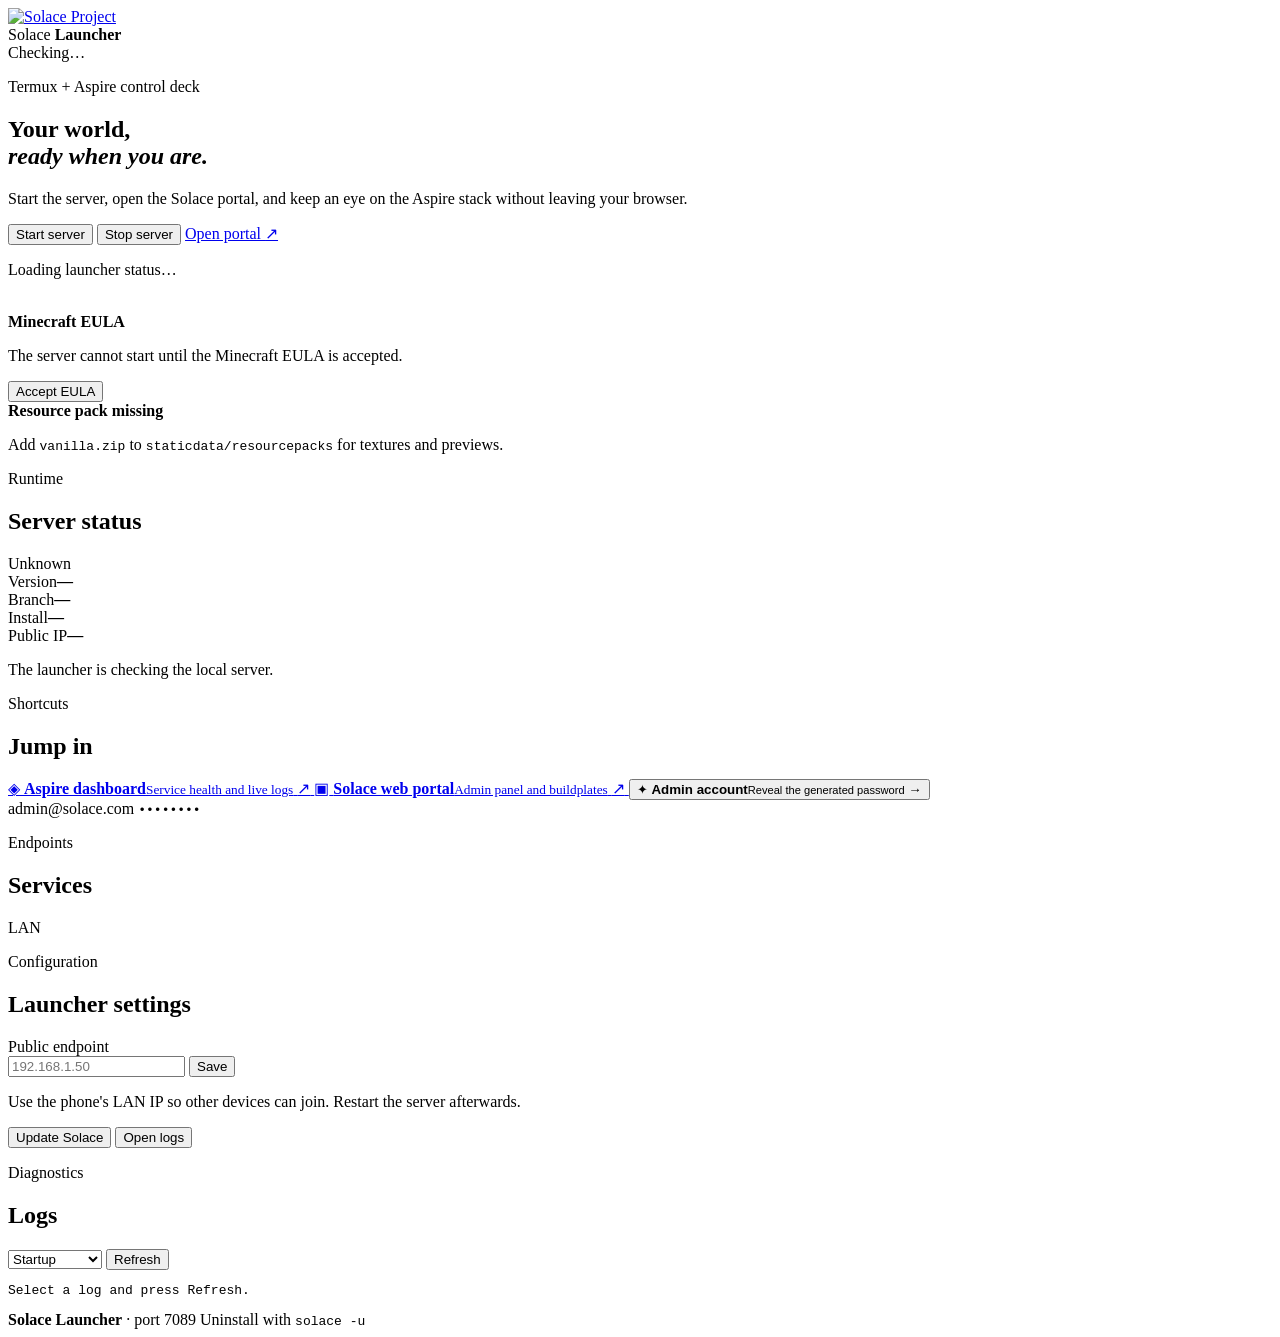
==== distros/launcher/index.html @ 0cb876f4 "Replace Termux TUI with Solace Launcher web UI" ====
<!doctype html>
<html lang="en">
<head>
  <meta charset="utf-8">
  <meta name="viewport" content="width=device-width, initial-scale=1">
  <meta name="theme-color" content="#070b24">
  <title>Solace Launcher</title>
  <link rel="icon" href="/assets/branding.png">
  <link rel="stylesheet" href="/styles.css">
</head>
<body>
  <div class="backdrop" aria-hidden="true"></div>

  <header class="topbar">
    <a class="brand" href="/" aria-label="Solace Launcher home">
      <img src="/assets/branding.png" alt="Solace Project">
    </a>
    <div class="brand-text">
      <span>Solace</span>
      <strong>Launcher</strong>
    </div>
    <div class="status-pill" id="status-pill">
      <span class="status-dot"></span>
      <span id="status-label">Checking…</span>
    </div>
  </header>

  <main>
    <section class="hero">
      <div class="hero-copy">
        <p class="eyebrow">Termux + Aspire control deck</p>
        <h1>Your world,<br><em>ready when you are.</em></h1>
        <p class="lede">
          Start the server, open the Solace portal, and keep an eye on the Aspire
          stack without leaving your browser.
        </p>
        <div class="hero-actions">
          <button class="button primary" id="start-button">Start server</button>
          <button class="button ghost" id="stop-button">Stop server</button>
          <a class="button link" id="portal-button" href="#" target="_blank" rel="noopener">Open portal <span>↗</span></a>
        </div>
        <p class="hint" id="hero-hint">Loading launcher status…</p>
      </div>
      <div class="hero-mark" aria-hidden="true">
        <div class="orb"></div>
        <img src="/assets/branding.png" alt="">
      </div>
    </section>

    <section class="notice hidden" id="eula-notice">
      <div>
        <strong>Minecraft EULA</strong>
        <p>The server cannot start until the Minecraft EULA is accepted.</p>
      </div>
      <button class="button small primary" id="accept-eula">Accept EULA</button>
    </section>

    <section class="notice warning hidden" id="pack-notice">
      <div>
        <strong>Resource pack missing</strong>
        <p>Add <code>vanilla.zip</code> to <code>staticdata/resourcepacks</code> for textures and previews.</p>
      </div>
    </section>

    <div class="grid">
      <section class="card status-card">
        <div class="card-heading">
          <div>
            <p class="eyebrow">Runtime</p>
            <h2>Server status</h2>
          </div>
          <span class="state-badge" id="state-badge">Unknown</span>
        </div>
        <div class="facts">
          <div><span>Version</span><strong id="fact-version">—</strong></div>
          <div><span>Branch</span><strong id="fact-branch">—</strong></div>
          <div><span>Install</span><strong id="fact-mode">—</strong></div>
          <div><span>Public IP</span><strong id="fact-ip">—</strong></div>
        </div>
        <div class="progress" id="startup-progress" aria-hidden="true"><span></span></div>
        <p class="muted" id="status-copy">The launcher is checking the local server.</p>
      </section>

      <section class="card">
        <div class="card-heading">
          <div>
            <p class="eyebrow">Shortcuts</p>
            <h2>Jump in</h2>
          </div>
        </div>
        <div class="link-list">
          <a class="shortcut" id="dashboard-link" href="#" target="_blank" rel="noopener">
            <span class="shortcut-icon">◈</span>
            <span><strong>Aspire dashboard</strong><small>Service health and live logs</small></span>
            <span class="chevron">↗</span>
          </a>
          <a class="shortcut" id="portal-link" href="#" target="_blank" rel="noopener">
            <span class="shortcut-icon">▣</span>
            <span><strong>Solace web portal</strong><small>Admin panel and buildplates</small></span>
            <span class="chevron">↗</span>
          </a>
          <button class="shortcut as-button" id="password-button">
            <span class="shortcut-icon">✦</span>
            <span><strong>Admin account</strong><small>Reveal the generated password</small></span>
            <span class="chevron">→</span>
          </button>
        </div>
        <div class="admin-secret hidden" id="admin-secret">
          <span>admin@solace.com</span>
          <code id="admin-password">••••••••</code>
        </div>
      </section>

      <section class="card services-card">
        <div class="card-heading">
          <div>
            <p class="eyebrow">Endpoints</p>
            <h2>Services</h2>
          </div>
          <span class="muted small">LAN</span>
        </div>
        <div class="service-list" id="service-list"></div>
      </section>

      <section class="card settings-card">
        <div class="card-heading">
          <div>
            <p class="eyebrow">Configuration</p>
            <h2>Launcher settings</h2>
          </div>
        </div>
        <form id="ip-form" class="field-row">
          <label for="public-ip">Public endpoint</label>
          <div class="input-row">
            <input id="public-ip" name="ip" autocomplete="off" spellcheck="false" placeholder="192.168.1.50">
            <button class="button small primary" type="submit">Save</button>
          </div>
          <p class="muted">Use the phone's LAN IP so other devices can join. Restart the server afterwards.</p>
        </form>
        <div class="settings-actions">
          <button class="button small ghost" id="update-button">Update Solace</button>
          <button class="button small ghost" id="logs-button">Open logs</button>
        </div>
      </section>
    </div>

    <section class="log-panel" id="log-panel">
      <div class="card-heading">
        <div>
          <p class="eyebrow">Diagnostics</p>
          <h2>Logs</h2>
        </div>
        <div class="log-actions">
          <select id="log-source" aria-label="Log source">
            <option value="startup">Startup</option>
            <option value="web-portal">Web portal</option>
            <option value="api-server">API server</option>
            <option value="auth-server">Auth server</option>
            <option value="locator">Locator</option>
            <option value="cdn">CDN</option>
            <option value="event-bus">Event bus</option>
            <option value="object-store">Object store</option>
          </select>
          <button class="button small ghost" id="refresh-logs">Refresh</button>
        </div>
      </div>
      <pre id="log-output">Select a log and press Refresh.</pre>
    </section>
  </main>

  <footer>
    <span><strong>Solace Launcher</strong> · port 7089</span>
    <span>Uninstall with <code>solace -u</code></span>
  </footer>

  <div class="toast" id="toast" role="status" aria-live="polite"></div>
  <script src="/app.js"></script>
</body>
</html>
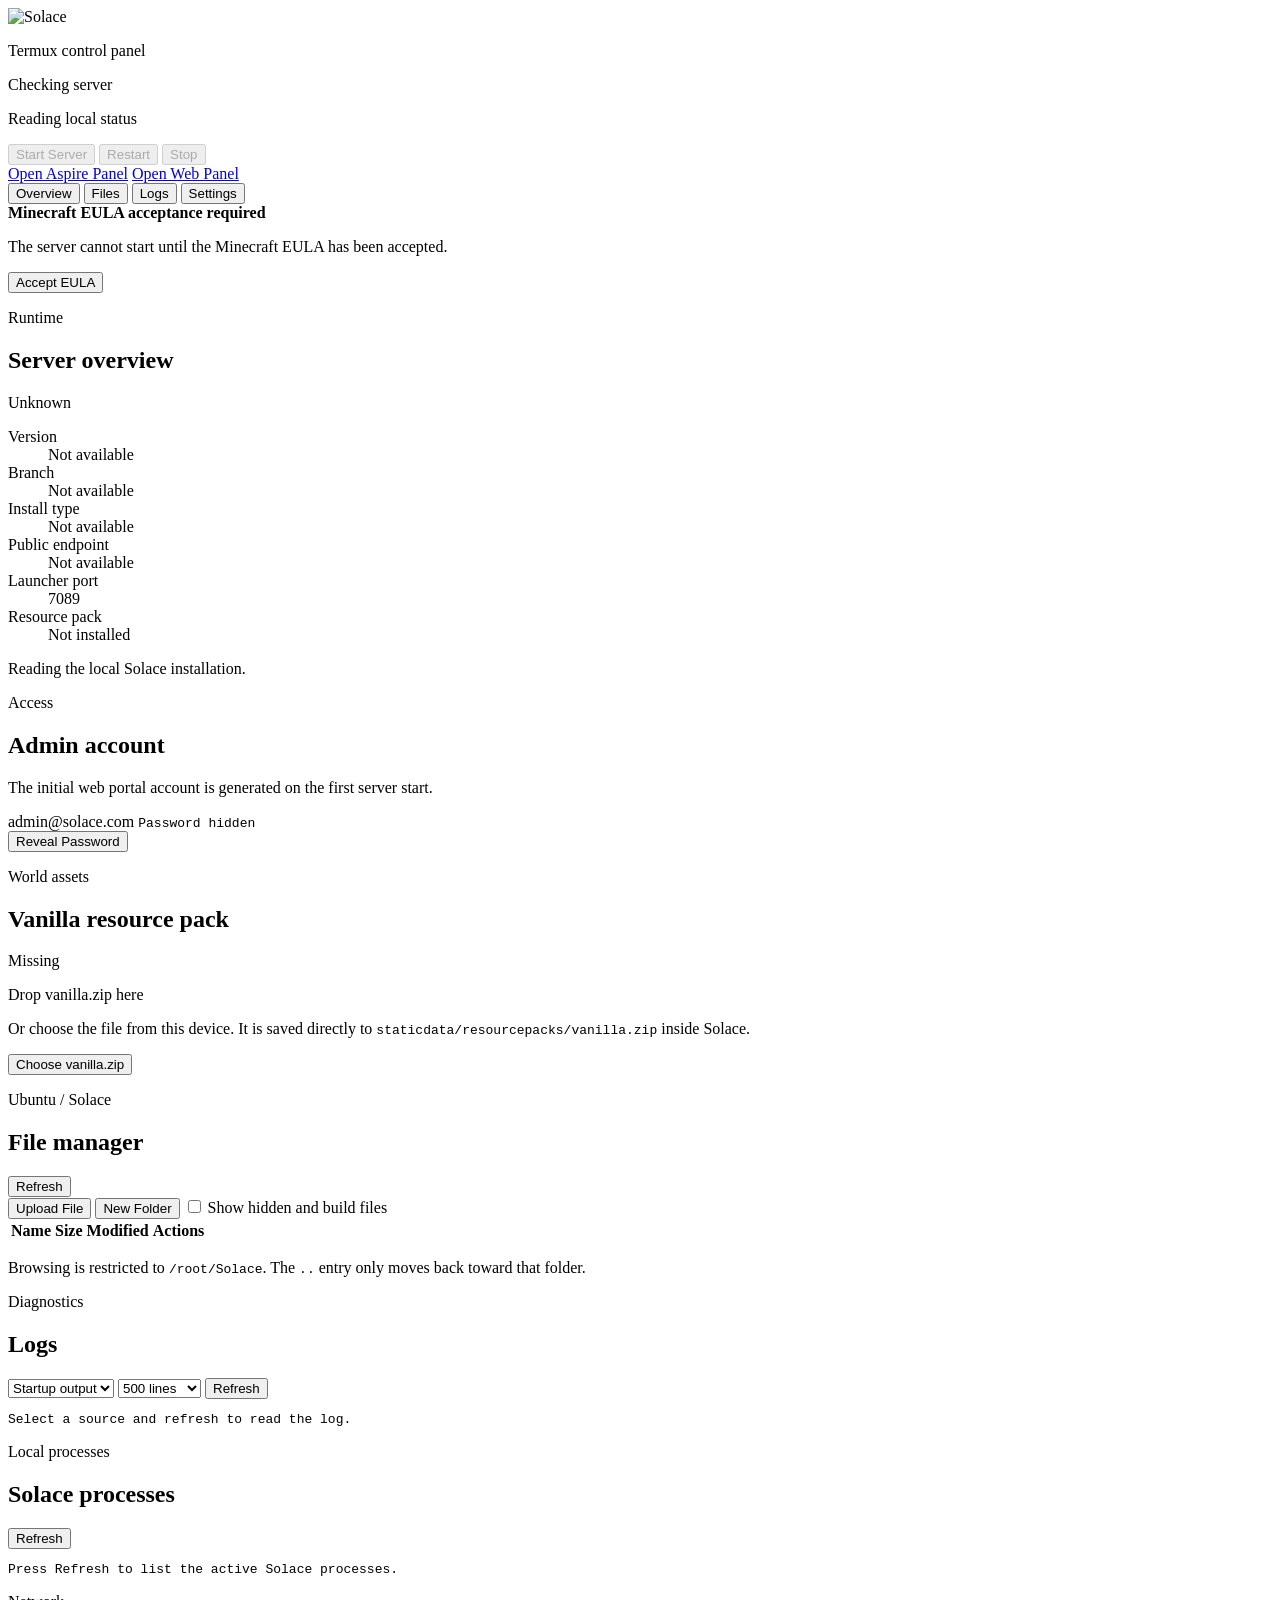
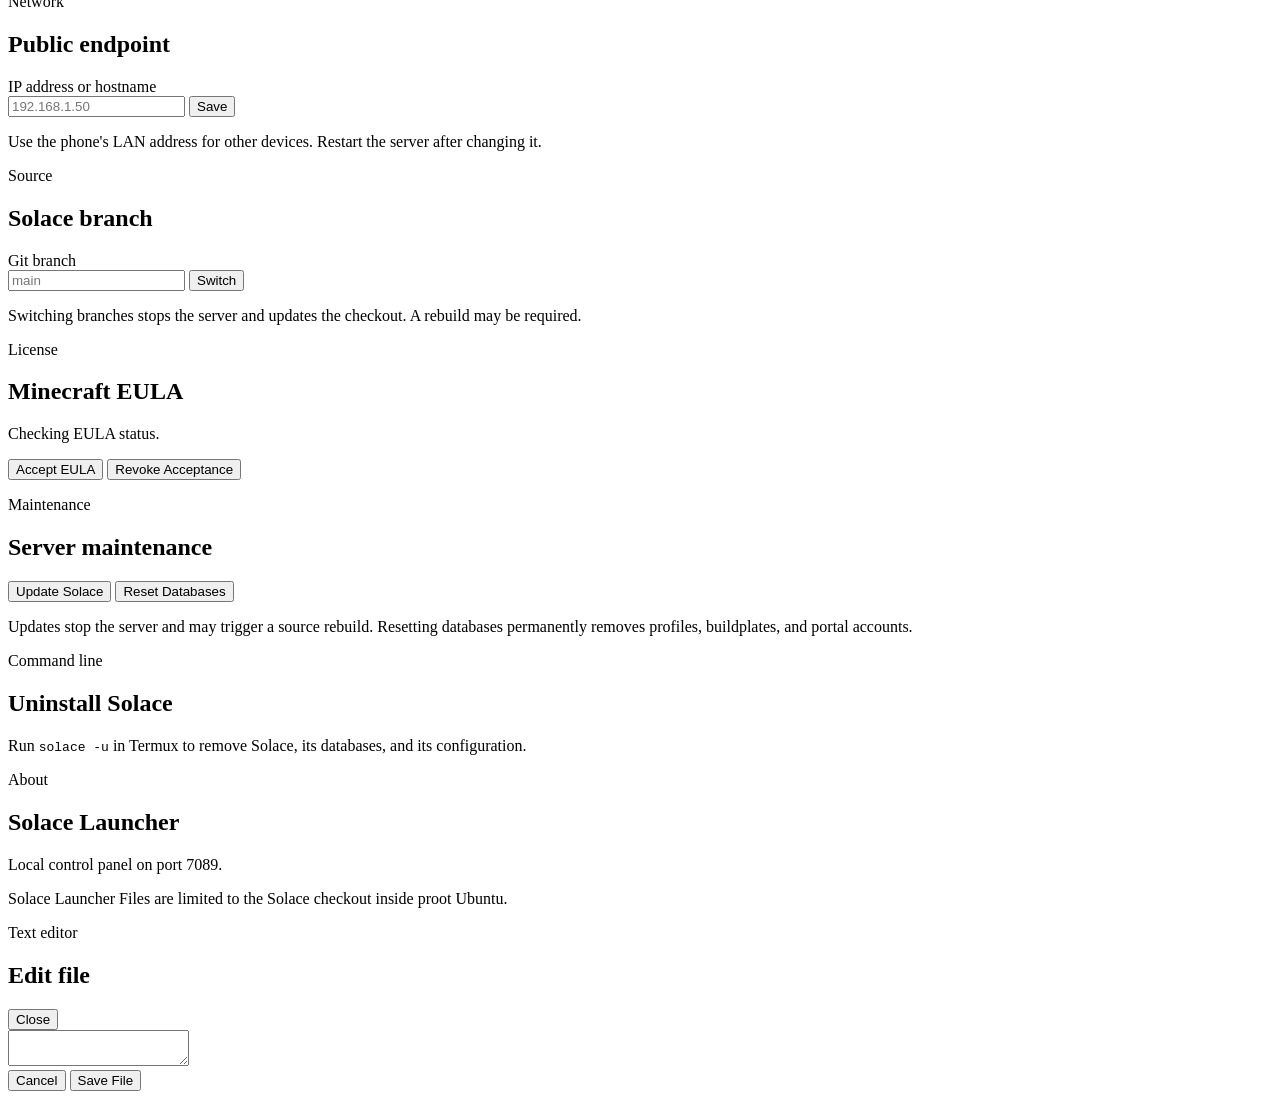
==== commit 27cb9188: "Redesign Solace Launcher and fix prebuilt paths" ====
--- a/distros/launcher/index.html
+++ b/distros/launcher/index.html
@@ -3,175 +3,291 @@
 <head>
   <meta charset="utf-8">
   <meta name="viewport" content="width=device-width, initial-scale=1">
-  <meta name="theme-color" content="#070b24">
+  <meta name="theme-color" content="#06152f">
   <title>Solace Launcher</title>
   <link rel="icon" href="/assets/branding.png">
   <link rel="stylesheet" href="/styles.css">
 </head>
 <body>
-  <div class="backdrop" aria-hidden="true"></div>
-
-  <header class="topbar">
-    <a class="brand" href="/" aria-label="Solace Launcher home">
-      <img src="/assets/branding.png" alt="Solace Project">
-    </a>
-    <div class="brand-text">
-      <span>Solace</span>
-      <strong>Launcher</strong>
+  <div class="page-glow" aria-hidden="true"></div>
+
+  <div class="shell">
+    <header class="masthead">
+      <div class="logo-block">
+        <img class="logo" src="/assets/branding.png" alt="Solace">
+        <p class="logo-caption">Termux control panel</p>
+      </div>
+
+      <div class="server-state" id="server-state">
+        <span class="state-dot" aria-hidden="true"></span>
+        <div>
+          <p class="state-label" id="state-label">Checking server</p>
+          <p class="state-note" id="state-note">Reading local status</p>
+        </div>
+      </div>
+
+      <div class="server-controls" role="group" aria-label="Server controls">
+        <button class="control start" id="start-button" disabled>Start Server</button>
+        <button class="control restart" id="restart-button" disabled>Restart</button>
+        <button class="control stop" id="stop-button" disabled>Stop</button>
+      </div>
+
+      <div class="panel-controls">
+        <a class="panel-button" id="dashboard-button" href="#" target="_blank" rel="noopener">Open Aspire Panel</a>
+        <a class="panel-button" id="portal-button" href="#" target="_blank" rel="noopener">Open Web Panel</a>
+      </div>
+    </header>
+
+    <nav class="tabs" aria-label="Launcher sections">
+      <button class="tab active" type="button" data-tab="overview">Overview</button>
+      <button class="tab" type="button" data-tab="files">Files</button>
+      <button class="tab" type="button" data-tab="logs">Logs</button>
+      <button class="tab" type="button" data-tab="settings">Settings</button>
+    </nav>
+
+    <div class="notice hidden" id="eula-notice">
+      <div>
+        <strong>Minecraft EULA acceptance required</strong>
+        <p>The server cannot start until the Minecraft EULA has been accepted.</p>
+      </div>
+      <button class="button primary small" id="accept-eula-button" type="button">Accept EULA</button>
     </div>
-    <div class="status-pill" id="status-pill">
-      <span class="status-dot"></span>
-      <span id="status-label">Checking…</span>
+
+    <main>
+      <section class="tab-panel active" id="panel-overview">
+        <div class="overview-grid">
+          <article class="card server-card">
+            <div class="card-heading">
+              <div>
+                <p class="eyebrow">Runtime</p>
+                <h2>Server overview</h2>
+              </div>
+              <span class="badge" id="runtime-badge">Unknown</span>
+            </div>
+            <dl class="facts">
+              <div><dt>Version</dt><dd id="fact-version">Not available</dd></div>
+              <div><dt>Branch</dt><dd id="fact-branch">Not available</dd></div>
+              <div><dt>Install type</dt><dd id="fact-mode">Not available</dd></div>
+              <div><dt>Public endpoint</dt><dd id="fact-ip">Not available</dd></div>
+              <div><dt>Launcher port</dt><dd id="fact-port">7089</dd></div>
+              <div><dt>Resource pack</dt><dd id="fact-pack">Not installed</dd></div>
+            </dl>
+            <p class="status-copy" id="status-copy">Reading the local Solace installation.</p>
+          </article>
+
+          <article class="card admin-card">
+            <div class="card-heading">
+              <div>
+                <p class="eyebrow">Access</p>
+                <h2>Admin account</h2>
+              </div>
+            </div>
+            <p class="muted">The initial web portal account is generated on the first server start.</p>
+            <div class="admin-account">
+              <span>admin@solace.com</span>
+              <code id="admin-password">Password hidden</code>
+            </div>
+            <button class="button secondary" id="password-button" type="button">Reveal Password</button>
+          </article>
+        </div>
+
+        <article class="card resource-card">
+          <div class="card-heading">
+            <div>
+              <p class="eyebrow">World assets</p>
+              <h2>Vanilla resource pack</h2>
+            </div>
+            <span class="badge" id="pack-badge">Missing</span>
+          </div>
+          <div class="upload-zone" id="pack-drop">
+            <input id="pack-input" type="file" accept=".zip,application/zip" hidden>
+            <p class="upload-title" id="pack-title">Drop vanilla.zip here</p>
+            <p class="upload-note" id="pack-note">Or choose the file from this device. It is saved directly to <code>staticdata/resourcepacks/vanilla.zip</code> inside Solace.</p>
+            <button class="button primary" id="pack-button" type="button">Choose vanilla.zip</button>
+            <p class="upload-status" id="pack-status"></p>
+          </div>
+        </article>
+      </section>
+
+      <section class="tab-panel" id="panel-files">
+        <article class="card file-card">
+          <div class="card-heading file-heading">
+            <div>
+              <p class="eyebrow">Ubuntu / Solace</p>
+              <h2>File manager</h2>
+            </div>
+            <button class="button secondary small" id="files-refresh" type="button">Refresh</button>
+          </div>
+
+          <div class="breadcrumb" id="breadcrumb" aria-label="Current folder"></div>
+
+          <div class="file-toolbar">
+            <input id="file-input" type="file" hidden>
+            <button class="button secondary small" id="upload-button" type="button">Upload File</button>
+            <button class="button secondary small" id="new-folder-button" type="button">New Folder</button>
+            <label class="toggle"><input type="checkbox" id="show-hidden"> Show hidden and build files</label>
+          </div>
+
+          <div class="table-wrap">
+            <table class="file-table">
+              <thead>
+                <tr>
+                  <th scope="col">Name</th>
+                  <th scope="col">Size</th>
+                  <th scope="col">Modified</th>
+                  <th scope="col">Actions</th>
+                </tr>
+              </thead>
+              <tbody id="file-list"></tbody>
+            </table>
+          </div>
+          <p class="muted small file-note">Browsing is restricted to <code>/root/Solace</code>. The <code>..</code> entry only moves back toward that folder.</p>
+        </article>
+      </section>
+
+      <section class="tab-panel" id="panel-logs">
+        <article class="card log-card">
+          <div class="card-heading log-heading">
+            <div>
+              <p class="eyebrow">Diagnostics</p>
+              <h2>Logs</h2>
+            </div>
+            <div class="log-controls">
+              <select id="log-source" aria-label="Log source">
+                <option value="startup">Startup output</option>
+                <option value="web-portal">Web portal</option>
+                <option value="api-server">API server</option>
+                <option value="auth-server">Auth server</option>
+                <option value="locator">Locator</option>
+                <option value="cdn">CDN</option>
+                <option value="event-bus">Event bus</option>
+                <option value="object-store">Object store</option>
+              </select>
+              <select id="log-lines" aria-label="Log line count">
+                <option value="200">200 lines</option>
+                <option value="500" selected>500 lines</option>
+                <option value="1000">1000 lines</option>
+              </select>
+              <button class="button secondary small" id="logs-refresh" type="button">Refresh</button>
+            </div>
+          </div>
+          <pre class="terminal" id="log-output">Select a source and refresh to read the log.</pre>
+        </article>
+
+        <article class="card log-card">
+          <div class="card-heading log-heading">
+            <div>
+              <p class="eyebrow">Local processes</p>
+              <h2>Solace processes</h2>
+            </div>
+            <button class="button secondary small" id="processes-refresh" type="button">Refresh</button>
+          </div>
+          <pre class="terminal short" id="process-output">Press Refresh to list the active Solace processes.</pre>
+        </article>
+      </section>
+
+      <section class="tab-panel" id="panel-settings">
+        <div class="settings-grid">
+          <article class="card">
+            <div class="card-heading">
+              <div>
+                <p class="eyebrow">Network</p>
+                <h2>Public endpoint</h2>
+              </div>
+            </div>
+            <form id="ip-form" class="form-stack">
+              <label for="public-ip">IP address or hostname</label>
+              <div class="input-row">
+                <input id="public-ip" name="ip" autocomplete="off" spellcheck="false" placeholder="192.168.1.50">
+                <button class="button primary small" type="submit">Save</button>
+              </div>
+              <p class="muted small">Use the phone's LAN address for other devices. Restart the server after changing it.</p>
+            </form>
+          </article>
+
+          <article class="card">
+            <div class="card-heading">
+              <div>
+                <p class="eyebrow">Source</p>
+                <h2>Solace branch</h2>
+              </div>
+            </div>
+            <form id="branch-form" class="form-stack">
+              <label for="branch-name">Git branch</label>
+              <div class="input-row">
+                <input id="branch-name" name="branch" autocomplete="off" spellcheck="false" placeholder="main">
+                <button class="button primary small" type="submit">Switch</button>
+              </div>
+              <p class="muted small">Switching branches stops the server and updates the checkout. A rebuild may be required.</p>
+            </form>
+          </article>
+
+          <article class="card">
+            <div class="card-heading">
+              <div>
+                <p class="eyebrow">License</p>
+                <h2>Minecraft EULA</h2>
+              </div>
+            </div>
+            <p class="muted" id="eula-state">Checking EULA status.</p>
+            <div class="button-row">
+              <button class="button secondary small" id="settings-accept-eula" type="button">Accept EULA</button>
+              <button class="button secondary small" id="revoke-eula" type="button">Revoke Acceptance</button>
+            </div>
+          </article>
+
+          <article class="card">
+            <div class="card-heading">
+              <div>
+                <p class="eyebrow">Maintenance</p>
+                <h2>Server maintenance</h2>
+              </div>
+            </div>
+            <div class="button-row">
+              <button class="button secondary small" id="update-button" type="button">Update Solace</button>
+              <button class="button danger small" id="reset-button" type="button">Reset Databases</button>
+            </div>
+            <p class="muted small">Updates stop the server and may trigger a source rebuild. Resetting databases permanently removes profiles, buildplates, and portal accounts.</p>
+          </article>
+        </div>
+
+        <article class="card settings-footer-card">
+          <div>
+            <p class="eyebrow">Command line</p>
+            <h2>Uninstall Solace</h2>
+            <p class="muted">Run <code>solace -u</code> in Termux to remove Solace, its databases, and its configuration.</p>
+          </div>
+          <div>
+            <p class="eyebrow">About</p>
+            <h2>Solace Launcher</h2>
+            <p class="muted" id="about-line">Local control panel on port 7089.</p>
+          </div>
+        </article>
+      </section>
+    </main>
+
+    <footer class="footer">
+      <span>Solace Launcher</span>
+      <span>Files are limited to the Solace checkout inside proot Ubuntu.</span>
+    </footer>
+  </div>
+
+  <div class="modal hidden" id="editor-modal" role="dialog" aria-modal="true" aria-labelledby="editor-title">
+    <div class="modal-card">
+      <div class="modal-heading">
+        <div>
+          <p class="eyebrow">Text editor</p>
+          <h2 id="editor-title">Edit file</h2>
+        </div>
+        <button class="icon-button" id="editor-close" type="button" aria-label="Close editor">Close</button>
+      </div>
+      <textarea id="editor-text" spellcheck="false" wrap="off"></textarea>
+      <div class="modal-actions">
+        <button class="button secondary" id="editor-cancel" type="button">Cancel</button>
+        <button class="button primary" id="editor-save" type="button">Save File</button>
+      </div>
     </div>
-  </header>
-
-  <main>
-    <section class="hero">
-      <div class="hero-copy">
-        <p class="eyebrow">Termux + Aspire control deck</p>
-        <h1>Your world,<br><em>ready when you are.</em></h1>
-        <p class="lede">
-          Start the server, open the Solace portal, and keep an eye on the Aspire
-          stack without leaving your browser.
-        </p>
-        <div class="hero-actions">
-          <button class="button primary" id="start-button">Start server</button>
-          <button class="button ghost" id="stop-button">Stop server</button>
-          <a class="button link" id="portal-button" href="#" target="_blank" rel="noopener">Open portal <span>↗</span></a>
-        </div>
-        <p class="hint" id="hero-hint">Loading launcher status…</p>
-      </div>
-      <div class="hero-mark" aria-hidden="true">
-        <div class="orb"></div>
-        <img src="/assets/branding.png" alt="">
-      </div>
-    </section>
-
-    <section class="notice hidden" id="eula-notice">
-      <div>
-        <strong>Minecraft EULA</strong>
-        <p>The server cannot start until the Minecraft EULA is accepted.</p>
-      </div>
-      <button class="button small primary" id="accept-eula">Accept EULA</button>
-    </section>
-
-    <section class="notice warning hidden" id="pack-notice">
-      <div>
-        <strong>Resource pack missing</strong>
-        <p>Add <code>vanilla.zip</code> to <code>staticdata/resourcepacks</code> for textures and previews.</p>
-      </div>
-    </section>
-
-    <div class="grid">
-      <section class="card status-card">
-        <div class="card-heading">
-          <div>
-            <p class="eyebrow">Runtime</p>
-            <h2>Server status</h2>
-          </div>
-          <span class="state-badge" id="state-badge">Unknown</span>
-        </div>
-        <div class="facts">
-          <div><span>Version</span><strong id="fact-version">—</strong></div>
-          <div><span>Branch</span><strong id="fact-branch">—</strong></div>
-          <div><span>Install</span><strong id="fact-mode">—</strong></div>
-          <div><span>Public IP</span><strong id="fact-ip">—</strong></div>
-        </div>
-        <div class="progress" id="startup-progress" aria-hidden="true"><span></span></div>
-        <p class="muted" id="status-copy">The launcher is checking the local server.</p>
-      </section>
-
-      <section class="card">
-        <div class="card-heading">
-          <div>
-            <p class="eyebrow">Shortcuts</p>
-            <h2>Jump in</h2>
-          </div>
-        </div>
-        <div class="link-list">
-          <a class="shortcut" id="dashboard-link" href="#" target="_blank" rel="noopener">
-            <span class="shortcut-icon">◈</span>
-            <span><strong>Aspire dashboard</strong><small>Service health and live logs</small></span>
-            <span class="chevron">↗</span>
-          </a>
-          <a class="shortcut" id="portal-link" href="#" target="_blank" rel="noopener">
-            <span class="shortcut-icon">▣</span>
-            <span><strong>Solace web portal</strong><small>Admin panel and buildplates</small></span>
-            <span class="chevron">↗</span>
-          </a>
-          <button class="shortcut as-button" id="password-button">
-            <span class="shortcut-icon">✦</span>
-            <span><strong>Admin account</strong><small>Reveal the generated password</small></span>
-            <span class="chevron">→</span>
-          </button>
-        </div>
-        <div class="admin-secret hidden" id="admin-secret">
-          <span>admin@solace.com</span>
-          <code id="admin-password">••••••••</code>
-        </div>
-      </section>
-
-      <section class="card services-card">
-        <div class="card-heading">
-          <div>
-            <p class="eyebrow">Endpoints</p>
-            <h2>Services</h2>
-          </div>
-          <span class="muted small">LAN</span>
-        </div>
-        <div class="service-list" id="service-list"></div>
-      </section>
-
-      <section class="card settings-card">
-        <div class="card-heading">
-          <div>
-            <p class="eyebrow">Configuration</p>
-            <h2>Launcher settings</h2>
-          </div>
-        </div>
-        <form id="ip-form" class="field-row">
-          <label for="public-ip">Public endpoint</label>
-          <div class="input-row">
-            <input id="public-ip" name="ip" autocomplete="off" spellcheck="false" placeholder="192.168.1.50">
-            <button class="button small primary" type="submit">Save</button>
-          </div>
-          <p class="muted">Use the phone's LAN IP so other devices can join. Restart the server afterwards.</p>
-        </form>
-        <div class="settings-actions">
-          <button class="button small ghost" id="update-button">Update Solace</button>
-          <button class="button small ghost" id="logs-button">Open logs</button>
-        </div>
-      </section>
-    </div>
-
-    <section class="log-panel" id="log-panel">
-      <div class="card-heading">
-        <div>
-          <p class="eyebrow">Diagnostics</p>
-          <h2>Logs</h2>
-        </div>
-        <div class="log-actions">
-          <select id="log-source" aria-label="Log source">
-            <option value="startup">Startup</option>
-            <option value="web-portal">Web portal</option>
-            <option value="api-server">API server</option>
-            <option value="auth-server">Auth server</option>
-            <option value="locator">Locator</option>
-            <option value="cdn">CDN</option>
-            <option value="event-bus">Event bus</option>
-            <option value="object-store">Object store</option>
-          </select>
-          <button class="button small ghost" id="refresh-logs">Refresh</button>
-        </div>
-      </div>
-      <pre id="log-output">Select a log and press Refresh.</pre>
-    </section>
-  </main>
-
-  <footer>
-    <span><strong>Solace Launcher</strong> · port 7089</span>
-    <span>Uninstall with <code>solace -u</code></span>
-  </footer>
+  </div>
 
   <div class="toast" id="toast" role="status" aria-live="polite"></div>
   <script src="/app.js"></script>
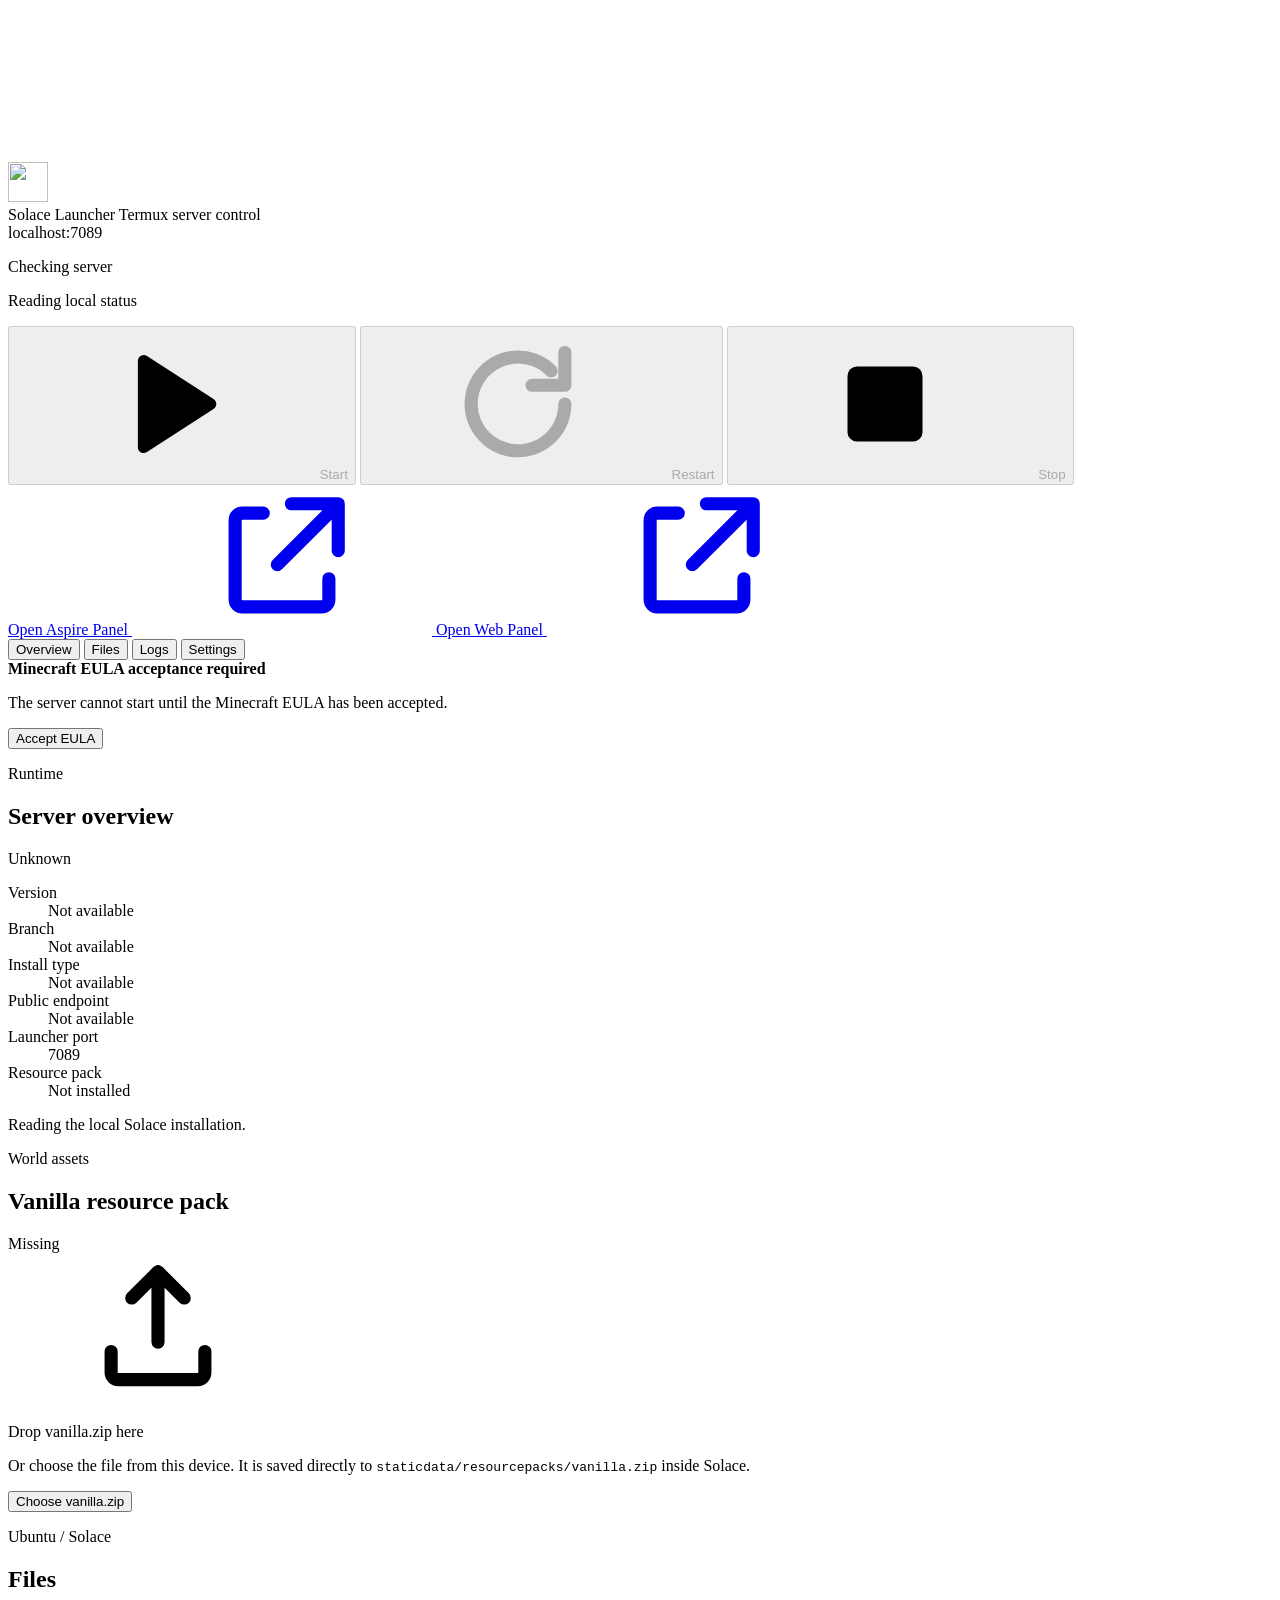
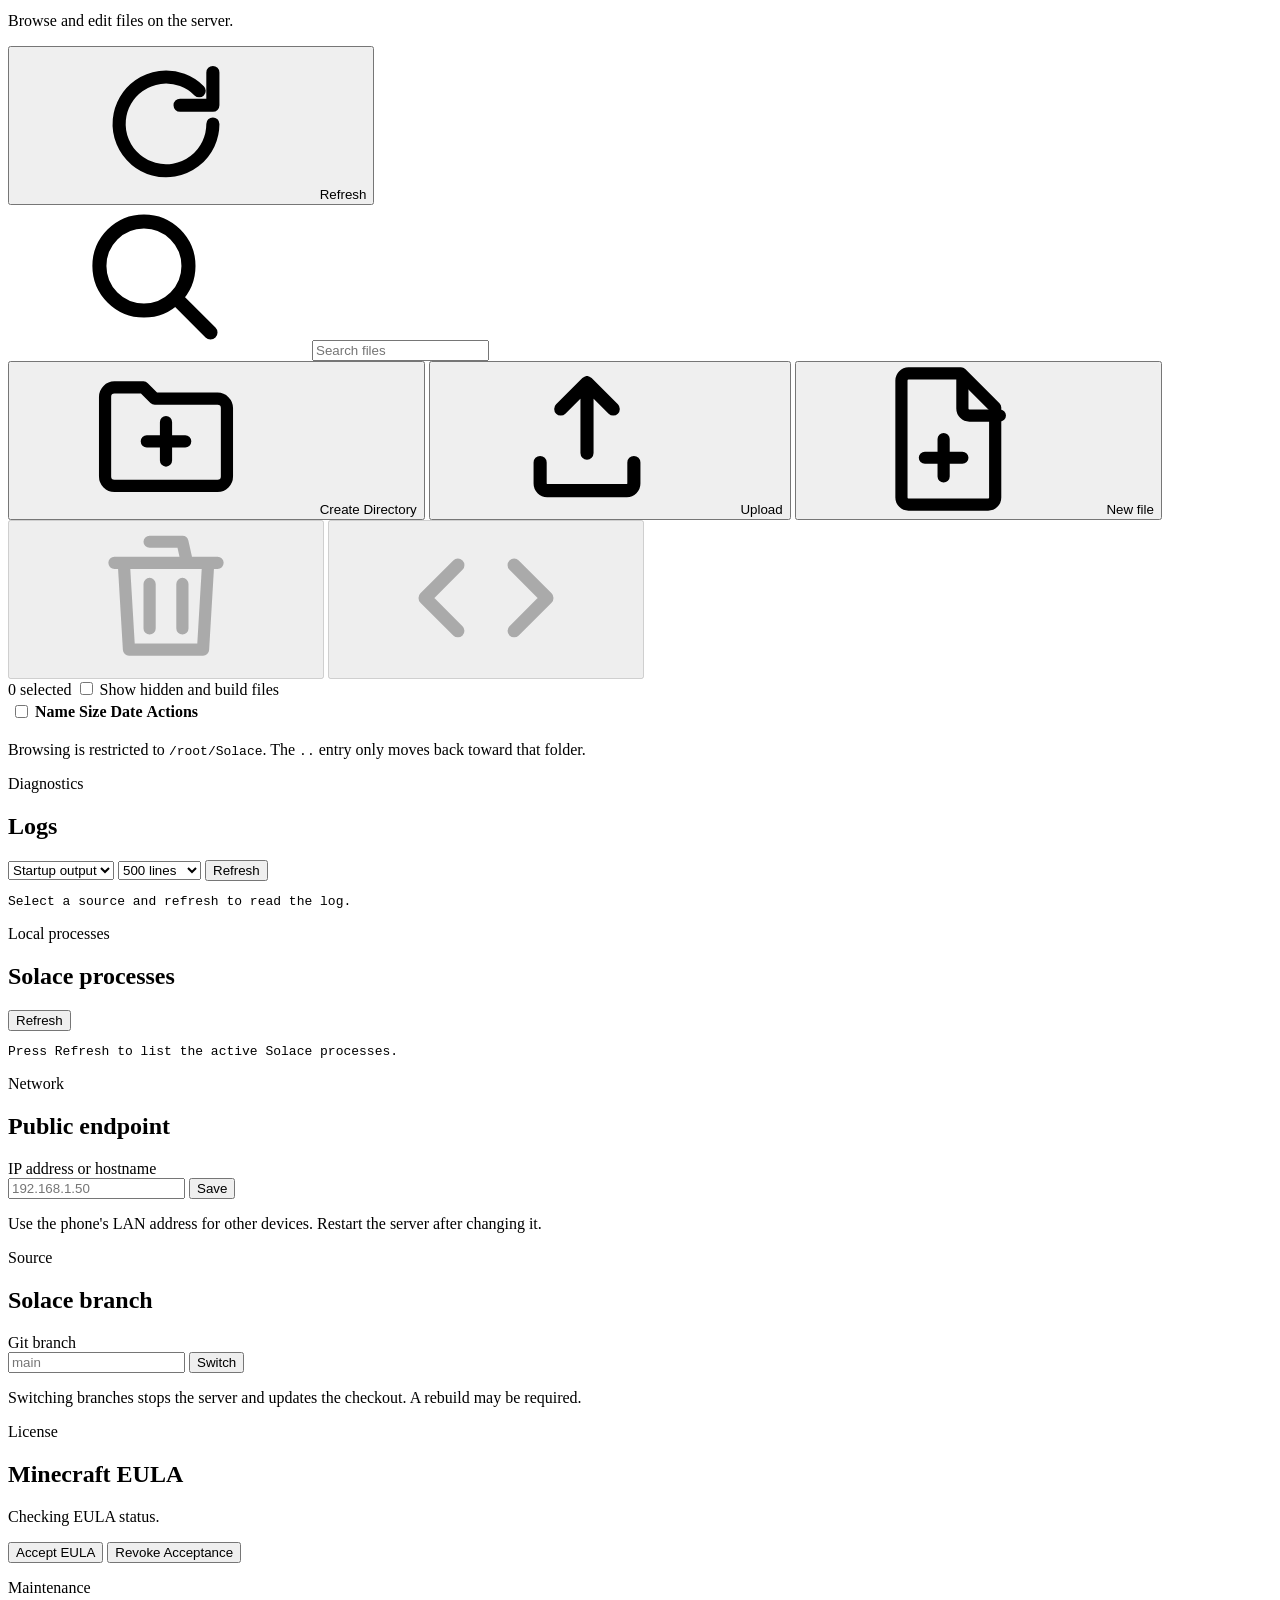
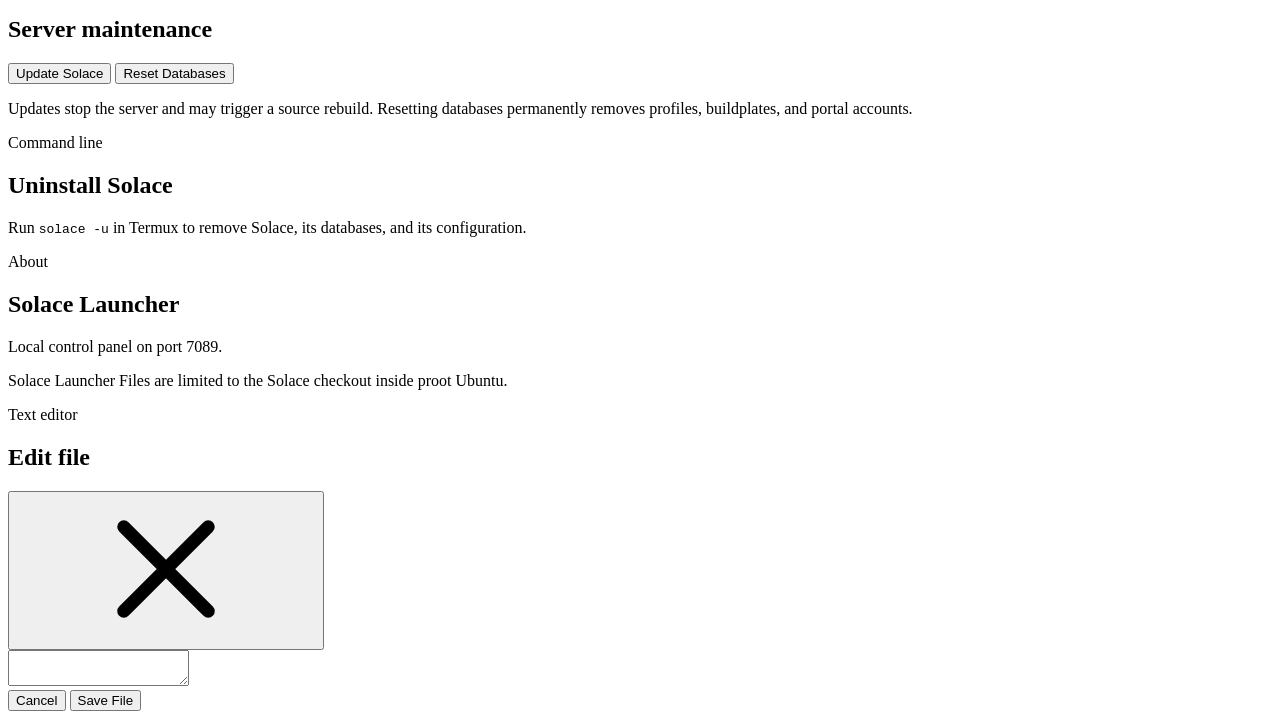
==== commit 5c843217: "Match launcher to GitHub dark UI and rebuild file manager" ====
--- a/distros/launcher/index.html
+++ b/distros/launcher/index.html
@@ -3,21 +3,84 @@
 <head>
   <meta charset="utf-8">
   <meta name="viewport" content="width=device-width, initial-scale=1">
-  <meta name="theme-color" content="#06152f">
+  <meta name="theme-color" content="#0d1117">
   <title>Solace Launcher</title>
-  <link rel="icon" href="/assets/branding.png">
+  <link rel="icon" type="image/png" href="/assets/favicon.png">
+  <link rel="apple-touch-icon" href="/assets/favicon.png">
   <link rel="stylesheet" href="/styles.css">
 </head>
 <body>
-  <div class="page-glow" aria-hidden="true"></div>
+  <svg class="icon-sprite" aria-hidden="true">
+    <symbol id="i-search" viewBox="0 0 16 16">
+      <circle cx="6.5" cy="6.5" r="4.75" fill="none" stroke="currentColor" stroke-width="1.5"/>
+      <path d="m10.2 10.2 3.4 3.4" fill="none" stroke="currentColor" stroke-width="1.5" stroke-linecap="round"/>
+    </symbol>
+    <symbol id="i-folder" viewBox="0 0 16 16">
+      <path d="M1.5 3.25c0-.69.56-1.25 1.25-1.25h3.19c.33 0 .65.13.88.37L7.94 3.5h5.31c.69 0 1.25.56 1.25 1.25v7.5c0 .69-.56 1.25-1.25 1.25H2.75c-.69 0-1.25-.56-1.25-1.25v-9Z"/>
+    </symbol>
+    <symbol id="i-folder-plus" viewBox="0 0 16 16">
+      <path d="M1.5 3.5c0-.55.45-1 1-1h3.1l1.2 1.2h6.7c.55 0 1 .45 1 1v7.3c0 .55-.45 1-1 1h-11c-.55 0-1-.45-1-1V3.5Z" fill="none" stroke="currentColor" stroke-width="1.3" stroke-linejoin="round"/>
+      <path d="M8 6.2v4.1M5.95 8.25h4.1" fill="none" stroke="currentColor" stroke-width="1.3" stroke-linecap="round"/>
+    </symbol>
+    <symbol id="i-file" viewBox="0 0 16 16">
+      <path d="M2 1.75C2 .784 2.784 0 3.75 0h6.586c.464 0 .909.184 1.237.513l2.914 2.914c.329.328.513.773.513 1.237v9.586A1.75 1.75 0 0 1 13.25 16h-9.5A1.75 1.75 0 0 1 2 14.25V1.75Zm8.75 1.5v2.5c0 .138.112.25.25.25h2.5a.25.25 0 0 0 .177-.427l-2.5-2.5a.25.25 0 0 0-.427.177Z"/>
+    </symbol>
+    <symbol id="i-file-plus" viewBox="0 0 16 16">
+      <path d="M2.5 1.75c0-.414.336-.75.75-.75h5.6l3.65 3.65v9.6c0 .414-.336.75-.75.75h-8.5a.75.75 0 0 1-.75-.75V1.75Z" fill="none" stroke="currentColor" stroke-width="1.3" stroke-linejoin="round"/>
+      <path d="M9 1.5v3.25c0 .414.336.75.75.75H13M7 8v4M5 10h4" fill="none" stroke="currentColor" stroke-width="1.3" stroke-linecap="round"/>
+    </symbol>
+    <symbol id="i-upload" viewBox="0 0 16 16">
+      <path d="M8 2v7.5M5.2 4.8 8 2l2.8 2.8M3 10.5v2.25c0 .414.336.75.75.75h8.5a.75.75 0 0 0 .75-.75V10.5" fill="none" stroke="currentColor" stroke-width="1.4" stroke-linecap="round" stroke-linejoin="round"/>
+    </symbol>
+    <symbol id="i-trash" viewBox="0 0 16 16">
+      <path d="M2.5 4.25h11M6.25 2h3.5l.5 2.25M3.5 4.25l.55 9.25h7.9l.55-9.25M6.25 6.5v4.75M9.75 6.5v4.75" fill="none" stroke="currentColor" stroke-width="1.3" stroke-linecap="round" stroke-linejoin="round"/>
+    </symbol>
+    <symbol id="i-code" viewBox="0 0 16 16">
+      <path d="m5 4.5-3.5 3.5L5 11.5M11 4.5l3.5 3.5L11 11.5" fill="none" stroke="currentColor" stroke-width="1.4" stroke-linecap="round" stroke-linejoin="round"/>
+    </symbol>
+    <symbol id="i-refresh" viewBox="0 0 16 16">
+      <path d="M13 8a5 5 0 1 1-1.46-3.54M13 2.5V6H9.5" fill="none" stroke="currentColor" stroke-width="1.4" stroke-linecap="round" stroke-linejoin="round"/>
+    </symbol>
+    <symbol id="i-dots" viewBox="0 0 16 16">
+      <circle cx="3" cy="8" r="1.35"/><circle cx="8" cy="8" r="1.35"/><circle cx="13" cy="8" r="1.35"/>
+    </symbol>
+    <symbol id="i-download" viewBox="0 0 16 16">
+      <path d="M8 2v7.5M5.2 6.7 8 9.5l2.8-2.8M3 10.5v2.25c0 .414.336.75.75.75h8.5a.75.75 0 0 0 .75-.75V10.5" fill="none" stroke="currentColor" stroke-width="1.4" stroke-linecap="round" stroke-linejoin="round"/>
+    </symbol>
+    <symbol id="i-edit" viewBox="0 0 16 16">
+      <path d="m10.7 2.3 3 3L5.3 13.7 1.5 14.5l.8-3.8 8.4-8.4Z" fill="none" stroke="currentColor" stroke-width="1.3" stroke-linejoin="round"/>
+      <path d="m9.4 3.6 3 3" fill="none" stroke="currentColor" stroke-width="1.3"/>
+    </symbol>
+    <symbol id="i-external" viewBox="0 0 16 16">
+      <path d="M6 3H3.75c-.414 0-.75.336-.75.75v8.5c0 .414.336.75.75.75h8.5c.414 0 .75-.336.75-.75V10M9 2h5v5M14 2 7.5 8.5" fill="none" stroke="currentColor" stroke-width="1.4" stroke-linecap="round" stroke-linejoin="round"/>
+    </symbol>
+    <symbol id="i-play" viewBox="0 0 16 16">
+      <path d="M5 3.4v9.2c0 .5.55.8.97.53l7.1-4.6a.62.62 0 0 0 0-1.06l-7.1-4.6A.63.63 0 0 0 5 3.4Z"/>
+    </symbol>
+    <symbol id="i-restart" viewBox="0 0 16 16">
+      <path d="M13 8a5 5 0 1 1-1.46-3.54M13 2.5V6H9.5" fill="none" stroke="currentColor" stroke-width="1.4" stroke-linecap="round" stroke-linejoin="round"/>
+    </symbol>
+    <symbol id="i-stop" viewBox="0 0 16 16">
+      <rect x="4" y="4" width="8" height="8" rx="1"/>
+    </symbol>
+    <symbol id="i-close" viewBox="0 0 16 16">
+      <path d="m3.5 3.5 9 9M12.5 3.5l-9 9" fill="none" stroke="currentColor" stroke-width="1.4" stroke-linecap="round"/>
+    </symbol>
+  </svg>
 
   <div class="shell">
-    <header class="masthead">
-      <div class="logo-block">
-        <img class="logo" src="/assets/branding.png" alt="Solace">
-        <p class="logo-caption">Termux control panel</p>
-      </div>
-
+    <header class="topbar">
+      <div class="brand">
+        <img class="brand-icon" src="/assets/favicon.png" alt="" width="40" height="40">
+        <div class="brand-copy">
+          <span class="brand-title">Solace Launcher</span>
+          <span class="brand-subtitle">Termux server control</span>
+        </div>
+      </div>
+      <span class="local-chip">localhost:7089</span>
+    </header>
+
+    <section class="server-bar" aria-label="Server status and controls">
       <div class="server-state" id="server-state">
         <span class="state-dot" aria-hidden="true"></span>
         <div>
@@ -27,16 +90,31 @@
       </div>
 
       <div class="server-controls" role="group" aria-label="Server controls">
-        <button class="control start" id="start-button" disabled>Start Server</button>
-        <button class="control restart" id="restart-button" disabled>Restart</button>
-        <button class="control stop" id="stop-button" disabled>Stop</button>
+        <button class="control start" id="start-button" disabled>
+          <svg class="icon" aria-hidden="true"><use href="#i-play"></use></svg>
+          Start
+        </button>
+        <button class="control restart" id="restart-button" disabled>
+          <svg class="icon" aria-hidden="true"><use href="#i-restart"></use></svg>
+          Restart
+        </button>
+        <button class="control stop" id="stop-button" disabled>
+          <svg class="icon" aria-hidden="true"><use href="#i-stop"></use></svg>
+          Stop
+        </button>
       </div>
 
       <div class="panel-controls">
-        <a class="panel-button" id="dashboard-button" href="#" target="_blank" rel="noopener">Open Aspire Panel</a>
-        <a class="panel-button" id="portal-button" href="#" target="_blank" rel="noopener">Open Web Panel</a>
-      </div>
-    </header>
+        <a class="panel-button" id="dashboard-button" href="#" target="_blank" rel="noopener">
+          <span>Open Aspire Panel</span>
+          <svg class="icon" aria-hidden="true"><use href="#i-external"></use></svg>
+        </a>
+        <a class="panel-button" id="portal-button" href="#" target="_blank" rel="noopener">
+          <span>Open Web Panel</span>
+          <svg class="icon" aria-hidden="true"><use href="#i-external"></use></svg>
+        </a>
+      </div>
+    </section>
 
     <nav class="tabs" aria-label="Launcher sections">
       <button class="tab active" type="button" data-tab="overview">Overview</button>
@@ -75,74 +153,94 @@
             <p class="status-copy" id="status-copy">Reading the local Solace installation.</p>
           </article>
 
-          <article class="card admin-card">
-            <div class="card-heading">
-              <div>
-                <p class="eyebrow">Access</p>
-                <h2>Admin account</h2>
-              </div>
-            </div>
-            <p class="muted">The initial web portal account is generated on the first server start.</p>
-            <div class="admin-account">
-              <span>admin@solace.com</span>
-              <code id="admin-password">Password hidden</code>
-            </div>
-            <button class="button secondary" id="password-button" type="button">Reveal Password</button>
-          </article>
-        </div>
-
-        <article class="card resource-card">
-          <div class="card-heading">
-            <div>
-              <p class="eyebrow">World assets</p>
-              <h2>Vanilla resource pack</h2>
-            </div>
-            <span class="badge" id="pack-badge">Missing</span>
-          </div>
-          <div class="upload-zone" id="pack-drop">
-            <input id="pack-input" type="file" accept=".zip,application/zip" hidden>
-            <p class="upload-title" id="pack-title">Drop vanilla.zip here</p>
-            <p class="upload-note" id="pack-note">Or choose the file from this device. It is saved directly to <code>staticdata/resourcepacks/vanilla.zip</code> inside Solace.</p>
-            <button class="button primary" id="pack-button" type="button">Choose vanilla.zip</button>
-            <p class="upload-status" id="pack-status"></p>
-          </div>
-        </article>
+          <article class="card resource-card">
+            <div class="card-heading">
+              <div>
+                <p class="eyebrow">World assets</p>
+                <h2>Vanilla resource pack</h2>
+              </div>
+              <span class="badge" id="pack-badge">Missing</span>
+            </div>
+            <div class="upload-zone" id="pack-drop">
+              <input id="pack-input" type="file" accept=".zip,application/zip" hidden>
+              <svg class="upload-icon" aria-hidden="true"><use href="#i-upload"></use></svg>
+              <p class="upload-title" id="pack-title">Drop vanilla.zip here</p>
+              <p class="upload-note" id="pack-note">Or choose the file from this device. It is saved directly to <code>staticdata/resourcepacks/vanilla.zip</code> inside Solace.</p>
+              <button class="button primary" id="pack-button" type="button">Choose vanilla.zip</button>
+              <p class="upload-status" id="pack-status"></p>
+            </div>
+          </article>
+        </div>
       </section>
 
       <section class="tab-panel" id="panel-files">
-        <article class="card file-card">
-          <div class="card-heading file-heading">
+        <div class="files-screen">
+          <div class="files-screen-head">
             <div>
               <p class="eyebrow">Ubuntu / Solace</p>
-              <h2>File manager</h2>
-            </div>
-            <button class="button secondary small" id="files-refresh" type="button">Refresh</button>
-          </div>
-
-          <div class="breadcrumb" id="breadcrumb" aria-label="Current folder"></div>
-
-          <div class="file-toolbar">
-            <input id="file-input" type="file" hidden>
-            <button class="button secondary small" id="upload-button" type="button">Upload File</button>
-            <button class="button secondary small" id="new-folder-button" type="button">New Folder</button>
-            <label class="toggle"><input type="checkbox" id="show-hidden"> Show hidden and build files</label>
-          </div>
-
-          <div class="table-wrap">
-            <table class="file-table">
-              <thead>
-                <tr>
-                  <th scope="col">Name</th>
-                  <th scope="col">Size</th>
-                  <th scope="col">Modified</th>
-                  <th scope="col">Actions</th>
-                </tr>
-              </thead>
-              <tbody id="file-list"></tbody>
-            </table>
-          </div>
-          <p class="muted small file-note">Browsing is restricted to <code>/root/Solace</code>. The <code>..</code> entry only moves back toward that folder.</p>
-        </article>
+              <h1>Files</h1>
+              <p>Browse and edit files on the server.</p>
+            </div>
+            <button class="button secondary small" id="files-refresh" type="button">
+              <svg class="icon" aria-hidden="true"><use href="#i-refresh"></use></svg>
+              Refresh
+            </button>
+          </div>
+
+          <div class="files-panel">
+            <div class="files-toolbar">
+              <label class="search-field" for="file-search">
+                <svg class="icon" aria-hidden="true"><use href="#i-search"></use></svg>
+                <input id="file-search" type="search" placeholder="Search files" autocomplete="off" spellcheck="false">
+              </label>
+
+              <input id="file-input" type="file" hidden>
+
+              <div class="file-buttons">
+                <button class="button secondary small" id="new-folder-button" type="button">
+                  <svg class="icon" aria-hidden="true"><use href="#i-folder-plus"></use></svg>
+                  Create Directory
+                </button>
+                <button class="button secondary small" id="upload-button" type="button">
+                  <svg class="icon" aria-hidden="true"><use href="#i-upload"></use></svg>
+                  Upload
+                </button>
+                <button class="button primary small" id="new-file-button" type="button">
+                  <svg class="icon" aria-hidden="true"><use href="#i-file-plus"></use></svg>
+                  New file
+                </button>
+                <button class="icon-button" id="files-delete" type="button" title="Delete selected" aria-label="Delete selected" disabled>
+                  <svg class="icon" aria-hidden="true"><use href="#i-trash"></use></svg>
+                </button>
+                <button class="icon-button" id="files-edit" type="button" title="Edit selected text file" aria-label="Edit selected text file" disabled>
+                  <svg class="icon" aria-hidden="true"><use href="#i-code"></use></svg>
+                </button>
+              </div>
+            </div>
+
+            <div class="files-subbar">
+              <div class="breadcrumb" id="breadcrumb" aria-label="Current folder"></div>
+              <span class="selection-count" id="selection-count">0 selected</span>
+              <label class="toggle"><input type="checkbox" id="show-hidden"> Show hidden and build files</label>
+            </div>
+
+            <div class="table-wrap">
+              <table class="file-table">
+                <thead>
+                  <tr>
+                    <th class="check-cell" scope="col"><input type="checkbox" id="files-select-all" aria-label="Select all files"></th>
+                    <th scope="col">Name</th>
+                    <th scope="col">Size</th>
+                    <th scope="col">Date</th>
+                    <th class="menu-cell" scope="col"><span class="sr-only">Actions</span></th>
+                  </tr>
+                </thead>
+                <tbody id="file-list"></tbody>
+              </table>
+            </div>
+            <p class="file-note">Browsing is restricted to <code>/root/Solace</code>. The <code>..</code> entry only moves back toward that folder.</p>
+          </div>
+        </div>
       </section>
 
       <section class="tab-panel" id="panel-logs">
@@ -279,7 +377,9 @@
           <p class="eyebrow">Text editor</p>
           <h2 id="editor-title">Edit file</h2>
         </div>
-        <button class="icon-button" id="editor-close" type="button" aria-label="Close editor">Close</button>
+        <button class="icon-button" id="editor-close" type="button" aria-label="Close editor">
+          <svg class="icon" aria-hidden="true"><use href="#i-close"></use></svg>
+        </button>
       </div>
       <textarea id="editor-text" spellcheck="false" wrap="off"></textarea>
       <div class="modal-actions">
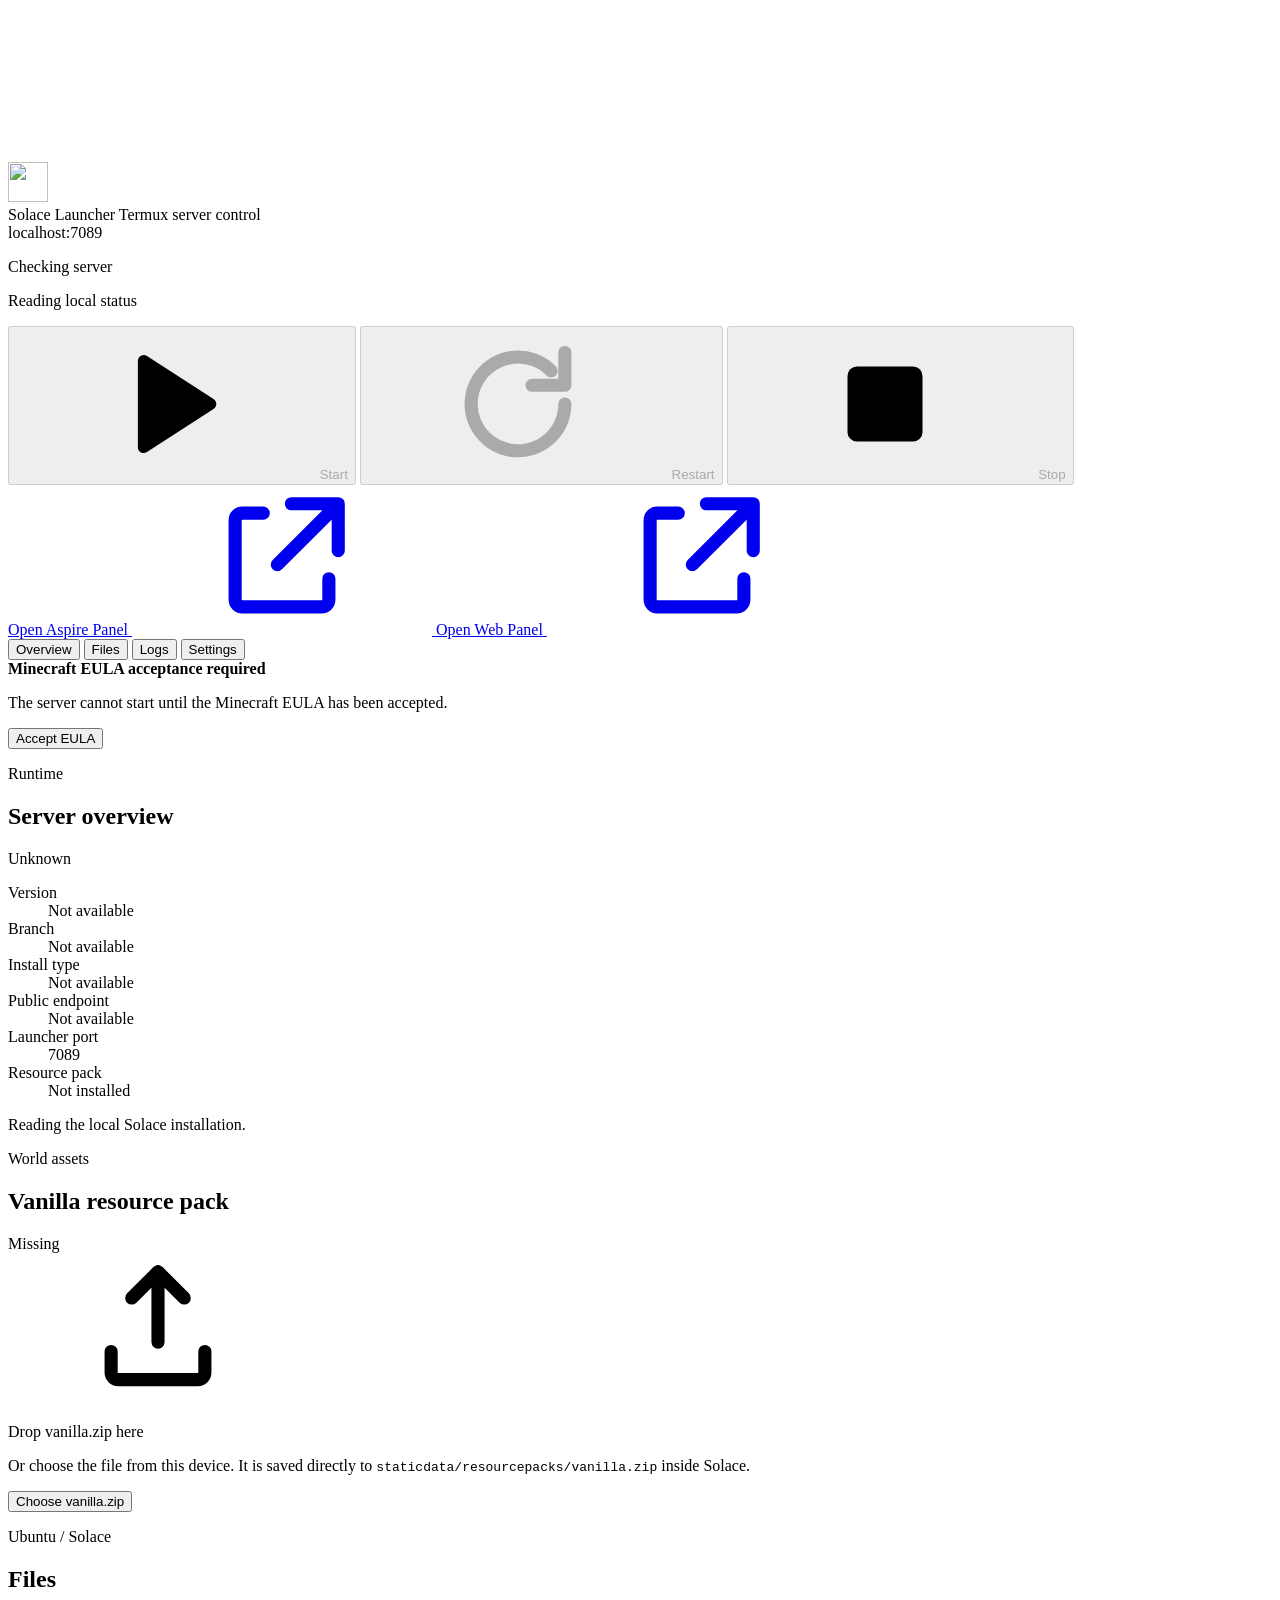
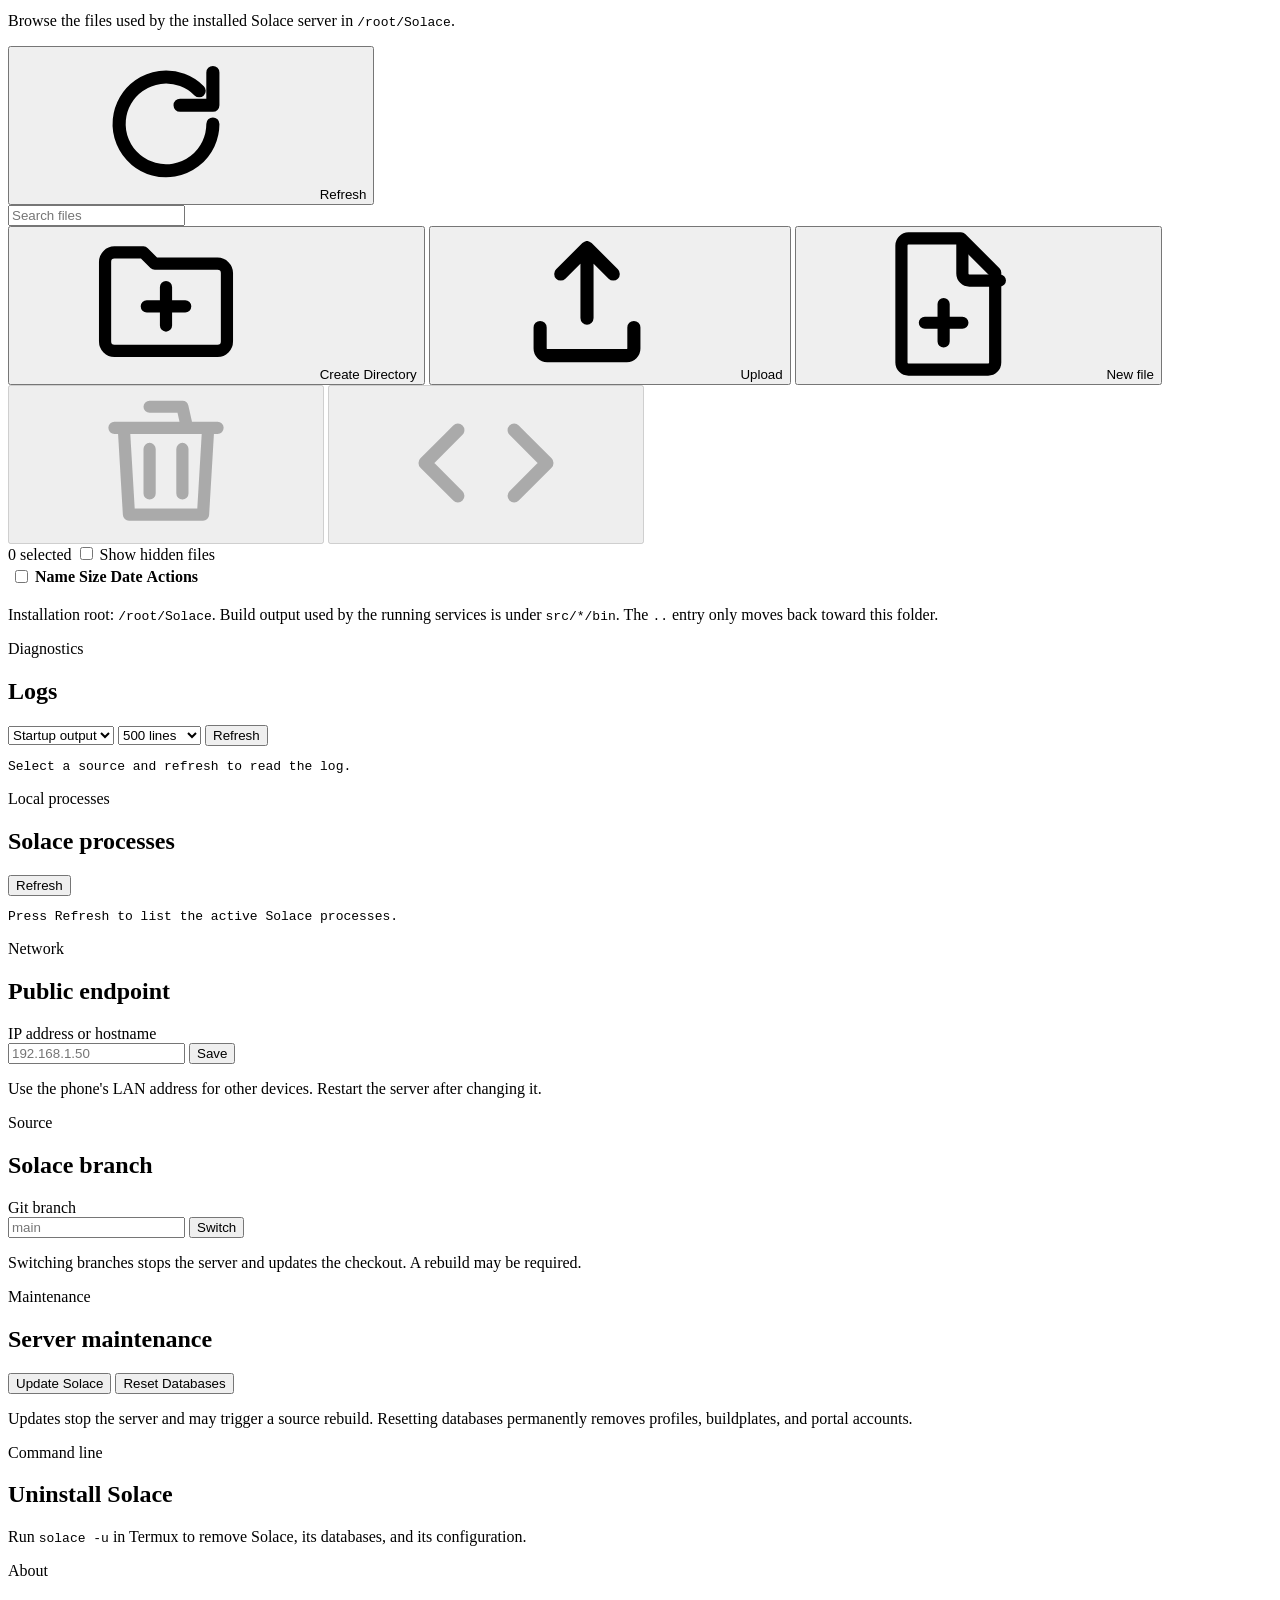
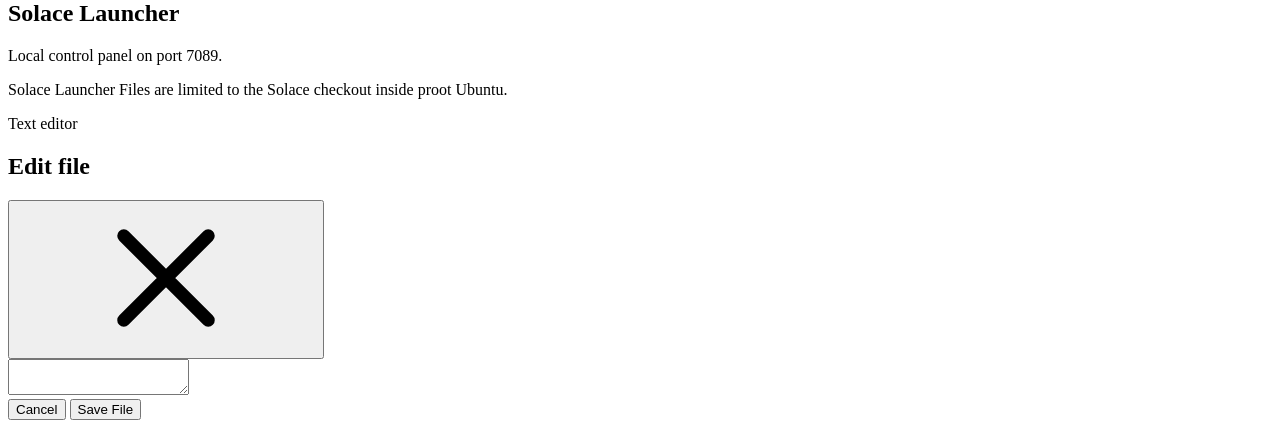
==== commit f7a0f091: "Remove license card and expose installation build output" ====
--- a/distros/launcher/index.html
+++ b/distros/launcher/index.html
@@ -11,10 +11,6 @@
 </head>
 <body>
   <svg class="icon-sprite" aria-hidden="true">
-    <symbol id="i-search" viewBox="0 0 16 16">
-      <circle cx="6.5" cy="6.5" r="4.75" fill="none" stroke="currentColor" stroke-width="1.5"/>
-      <path d="m10.2 10.2 3.4 3.4" fill="none" stroke="currentColor" stroke-width="1.5" stroke-linecap="round"/>
-    </symbol>
     <symbol id="i-folder" viewBox="0 0 16 16">
       <path d="M1.5 3.25c0-.69.56-1.25 1.25-1.25h3.19c.33 0 .65.13.88.37L7.94 3.5h5.31c.69 0 1.25.56 1.25 1.25v7.5c0 .69-.56 1.25-1.25 1.25H2.75c-.69 0-1.25-.56-1.25-1.25v-9Z"/>
     </symbol>
@@ -179,7 +175,7 @@
             <div>
               <p class="eyebrow">Ubuntu / Solace</p>
               <h1>Files</h1>
-              <p>Browse and edit files on the server.</p>
+              <p>Browse the files used by the installed Solace server in <code>/root/Solace</code>.</p>
             </div>
             <button class="button secondary small" id="files-refresh" type="button">
               <svg class="icon" aria-hidden="true"><use href="#i-refresh"></use></svg>
@@ -190,7 +186,6 @@
           <div class="files-panel">
             <div class="files-toolbar">
               <label class="search-field" for="file-search">
-                <svg class="icon" aria-hidden="true"><use href="#i-search"></use></svg>
                 <input id="file-search" type="search" placeholder="Search files" autocomplete="off" spellcheck="false">
               </label>
 
@@ -221,7 +216,7 @@
             <div class="files-subbar">
               <div class="breadcrumb" id="breadcrumb" aria-label="Current folder"></div>
               <span class="selection-count" id="selection-count">0 selected</span>
-              <label class="toggle"><input type="checkbox" id="show-hidden"> Show hidden and build files</label>
+              <label class="toggle"><input type="checkbox" id="show-hidden"> Show hidden files</label>
             </div>
 
             <div class="table-wrap">
@@ -238,7 +233,7 @@
                 <tbody id="file-list"></tbody>
               </table>
             </div>
-            <p class="file-note">Browsing is restricted to <code>/root/Solace</code>. The <code>..</code> entry only moves back toward that folder.</p>
+            <p class="file-note">Installation root: <code>/root/Solace</code>. Build output used by the running services is under <code>src/*/bin</code>. The <code>..</code> entry only moves back toward this folder.</p>
           </div>
         </div>
       </section>
@@ -323,20 +318,6 @@
           <article class="card">
             <div class="card-heading">
               <div>
-                <p class="eyebrow">License</p>
-                <h2>Minecraft EULA</h2>
-              </div>
-            </div>
-            <p class="muted" id="eula-state">Checking EULA status.</p>
-            <div class="button-row">
-              <button class="button secondary small" id="settings-accept-eula" type="button">Accept EULA</button>
-              <button class="button secondary small" id="revoke-eula" type="button">Revoke Acceptance</button>
-            </div>
-          </article>
-
-          <article class="card">
-            <div class="card-heading">
-              <div>
                 <p class="eyebrow">Maintenance</p>
                 <h2>Server maintenance</h2>
               </div>
